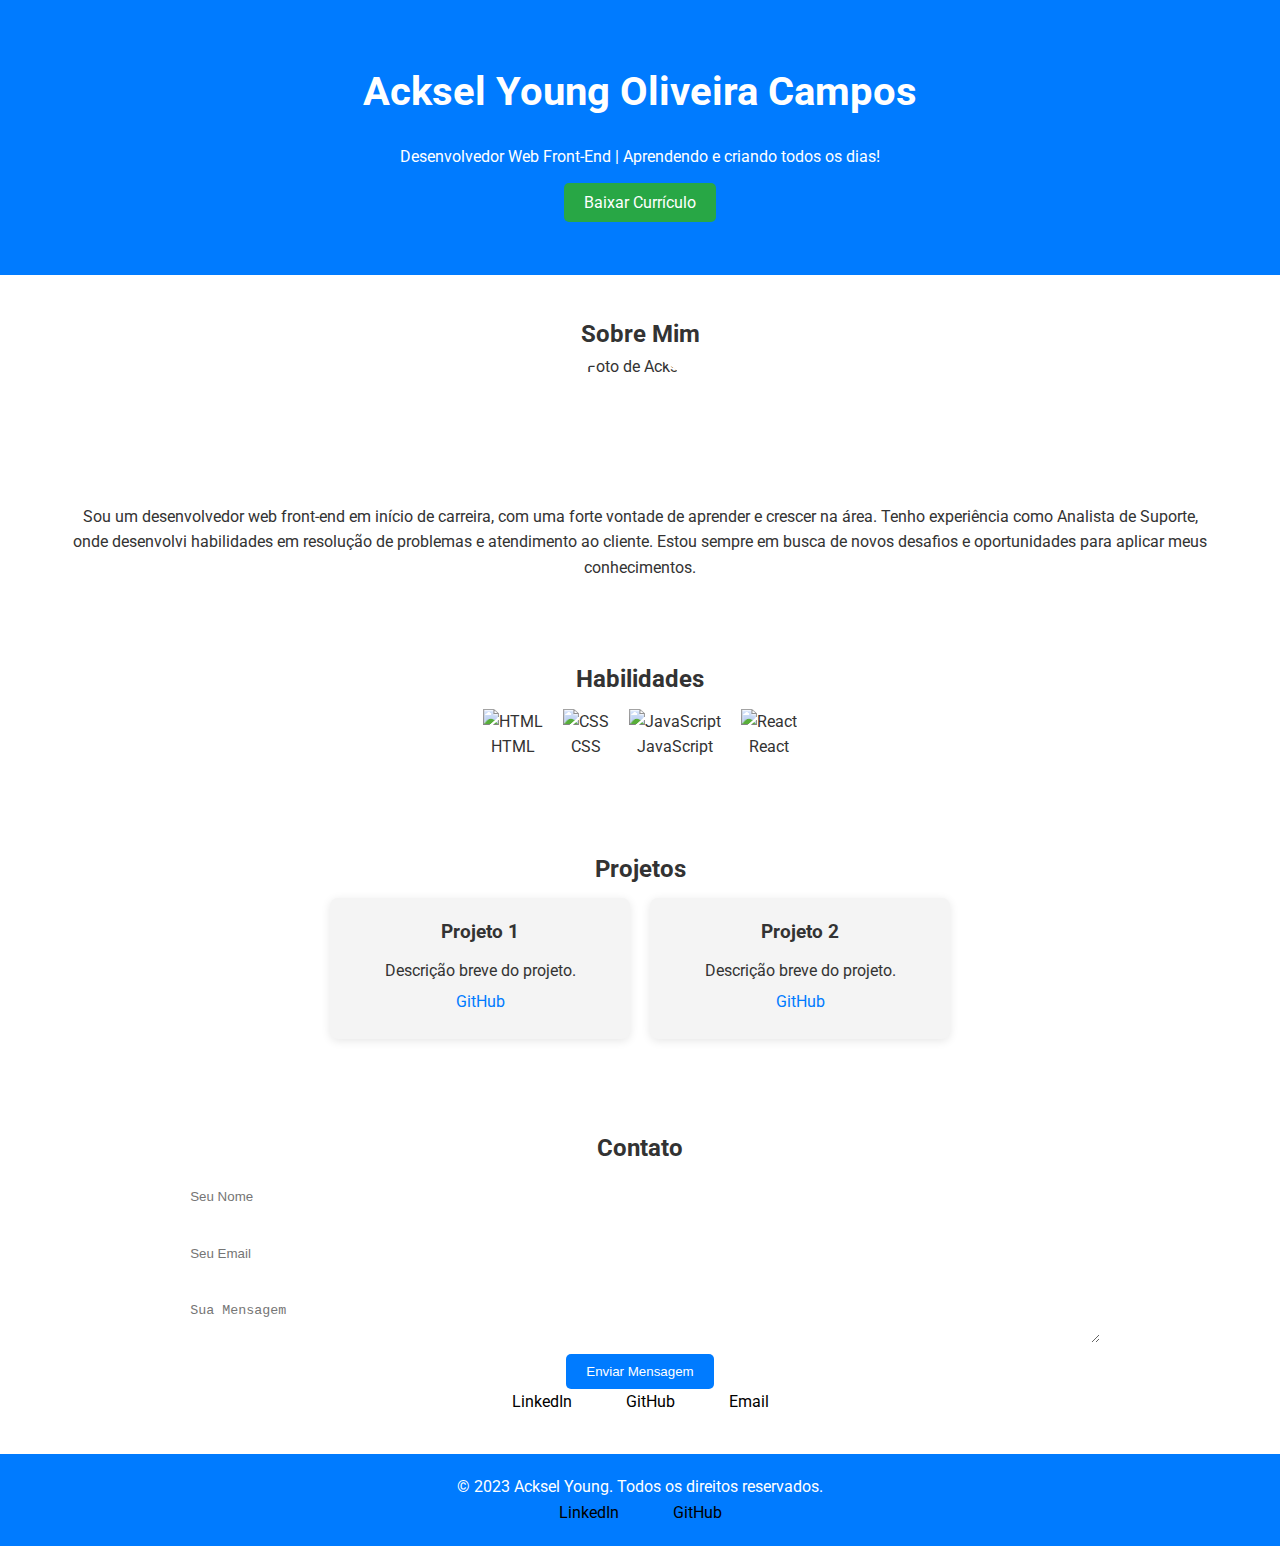
==== index.html @ ebce3d24 "arquivos para pasta raiz" ====
<!DOCTYPE html>
<html lang="pt-BR">
<head>
    <meta charset="UTF-8">
    <meta name="viewport" content="width=device-width, initial-scale=1.0">
    <title>Portfólio de Acksel Young</title>
    <link rel="stylesheet" href="styles.css">
    <link rel="preconnect" href="https://fonts.googleapis.com">
    <link rel="preconnect" href="https://fonts.gstatic.com" crossorigin>
    <link href="https://fonts.googleapis.com/css2?family=Roboto:wght@400;700&display=swap" rel="stylesheet">
</head>
<body>
    <header class="hero">
        <div class="container">
            <h1>Acksel Young Oliveira Campos</h1>
            <p>Desenvolvedor Web Front-End | Aprendendo e criando todos os dias!</p>
            <a href="curriculo.pdf" class="btn" download>Baixar Currículo</a>
        </div>
    </header>

    <section class="about" id="about">
        <div class="container">
            <h2>Sobre Mim</h2>
            <div class="about-content">
                <img src="file:///C:\Users\Acksel\Desktop\pagina\avatar.png.png" alt="Foto de Acksel" class="avatar">
                <p>Sou um desenvolvedor web front-end em início de carreira, com uma forte vontade de aprender e crescer na área. Tenho experiência como Analista de Suporte, onde desenvolvi habilidades em resolução de problemas e atendimento ao cliente. Estou sempre em busca de novos desafios e oportunidades para aplicar meus conhecimentos.</p>
            </div>
        </div>
    </section>

    <section class="skills" id="skills">
        <div class="container">
            <h2>Habilidades</h2>
            <div class="skills-list">
                <div class="skill">
                    <img src="file:///C:\Users\Acksel\Desktop\pagina\html5.png" alt="HTML">
                    <p>HTML</p>
                </div>
                <div class="skill">
                    <img src="file:///C:\Users\Acksel\Desktop\pagina\css3.png" alt="CSS">
                    <p>CSS</p>
                </div>
                <div class="skill">
                    <img src="file:///C:\Users\Acksel\Desktop\pagina\js.png" alt="JavaScript">
                    <p>JavaScript</p>
                </div>
                <div class="skill">
                    <img src="file:///C:\Users\Acksel\Desktop\pagina\react.png" alt="React">
                    <p>React</p>
                </div>
            </div>
        </div>
    </section>

    <section class="projects" id="projects">
        <div class="container">
            <h2>Projetos</h2>
            <div class="projects-gallery">
                <div class="project">
                    <h3>Projeto 1</h3>
                    <p>Descrição breve do projeto.</p>
                    <a href="https://github.com/seu-repositorio" target="_blank">GitHub</a>
                </div>
                <div class="project">
                    <h3>Projeto 2</h3>
                    <p>Descrição breve do projeto.</p>
                    <a href="https://github.com/seu-repositorio" target="_blank">GitHub</a>
                </div>
                <!-- Adicione mais projetos conforme necessário -->
            </div>
        </div>
    </section>

    <section class="contact" id="contact">
        <div class="container">
            <h2>Contato</h2>
            <form id="contactForm">
                <input type="text" placeholder="Seu Nome" required>
                <input type="email" placeholder="Seu Email" required>
                <textarea placeholder="Sua Mensagem" required></textarea>
                <button type="submit">Enviar Mensagem</button>
            </form>
            <div class="social-links">
                <a href="https://www.linkedin.com/in/acksel-young" target="_blank">LinkedIn</a>
                <a href="https://github.com/AckselYoung" target="_blank">GitHub</a>
                <a href="mailto:youngoliveira97@gmail.com">Email</a>
            </div>
        </div>
    </section>

    <footer>
        <div class="container">
            <p>&copy; 2023 Acksel Young. Todos os direitos reservados.</p>
            <div class="social-links">
                <a href="https://www.linkedin.com/in/acksel-young" target="_blank">LinkedIn</a>
                <a href="https://github.com/AckselYoung" target="_blank">GitHub</a>
            </div>
        </div>
    </footer>

    <script src="script.js"></script>
</body>
</html>
---- styles.css ----
* {
    box-sizing: border-box;
    margin: 0;
    padding: 0;
}

body {
    font-family: 'Roboto', sans-serif;
    line-height: 1.6;
    color: #333;
}

.container {
    width: 90%;
    max-width: 1200px;
    margin: auto;
}

.hero {
    background: #007BFF;
    color: #fff;
    padding: 60px 0;
    text-align: center;
}

.hero h1 {
    font-size: 2.5em;
}

.hero p {
    margin: 20px 0;
}

.btn {
    background: #28a745;
    color: #fff;
    padding: 10px 20px;
    border: none;
    border-radius: 5px;
    text-decoration: none;
    transition: background 0.3s;
}

.btn:hover {
    background: #218838;
}

.about, .skills, .projects, .contact {
    padding: 40px 0;
    text-align: center;
}

.about-content {
    display: flex;
    align-items: center;
    justify-content: center;
    flex-wrap: wrap;
}

.avatar {
    border-radius: 50%;
    width: 150px;
    height: 150px;
    margin-right: 20px;
}

.skills-list {
    display: flex;
    justify-content: center;
    flex-wrap: wrap;
}

.skill {
    margin: 10px;
    text-align: center;
}

.skill img {
    width: 50px;
    height: 50px;
}

.projects-gallery {
    display: flex;
    justify-content: center;
    flex-wrap: wrap;
}

.project {
    background: #f4f4f4;
    border-radius: 8px;
    padding: 20px;
    margin: 10px;
    width: 300px;
    box-shadow: 0 2px 10px rgba(0, 0, 0, 0.1);
}

.project h3 {
    margin-bottom: 10px;
}

.project a {
    display: block;
    margin: 5px 0;
    color: #007BFF;
    text-decoration: none;
}

.project a:hover {
    text-decoration: underline;
}

.contact form {
    display: flex;
    flex-direction: column;
    align-items: center;
}

.contact input, .contact textarea {
    width: 80%;
    padding: 10px;
    margin: 10px 0;
    border: 1px solid #ffffff;
    border-radius: 5px;
}

.contact button {
    background: #007BFF;
    color: #fff;
    padding: 10px 20px;
    border: none;
    border-radius: 5px;
    cursor: pointer;
    transition: background 0.3s;
}

.contact button:hover {
    background: #0056b3;
}

footer {
    background: #007BFF;
    color: #fff;
    text-align: center;
    padding: 20px 0;
}

.social-links a {
    margin: 0 25px;
    color: #000000;
    text-decoration: none;
}

.social-links a:hover {
    text-decoration: underline;
}
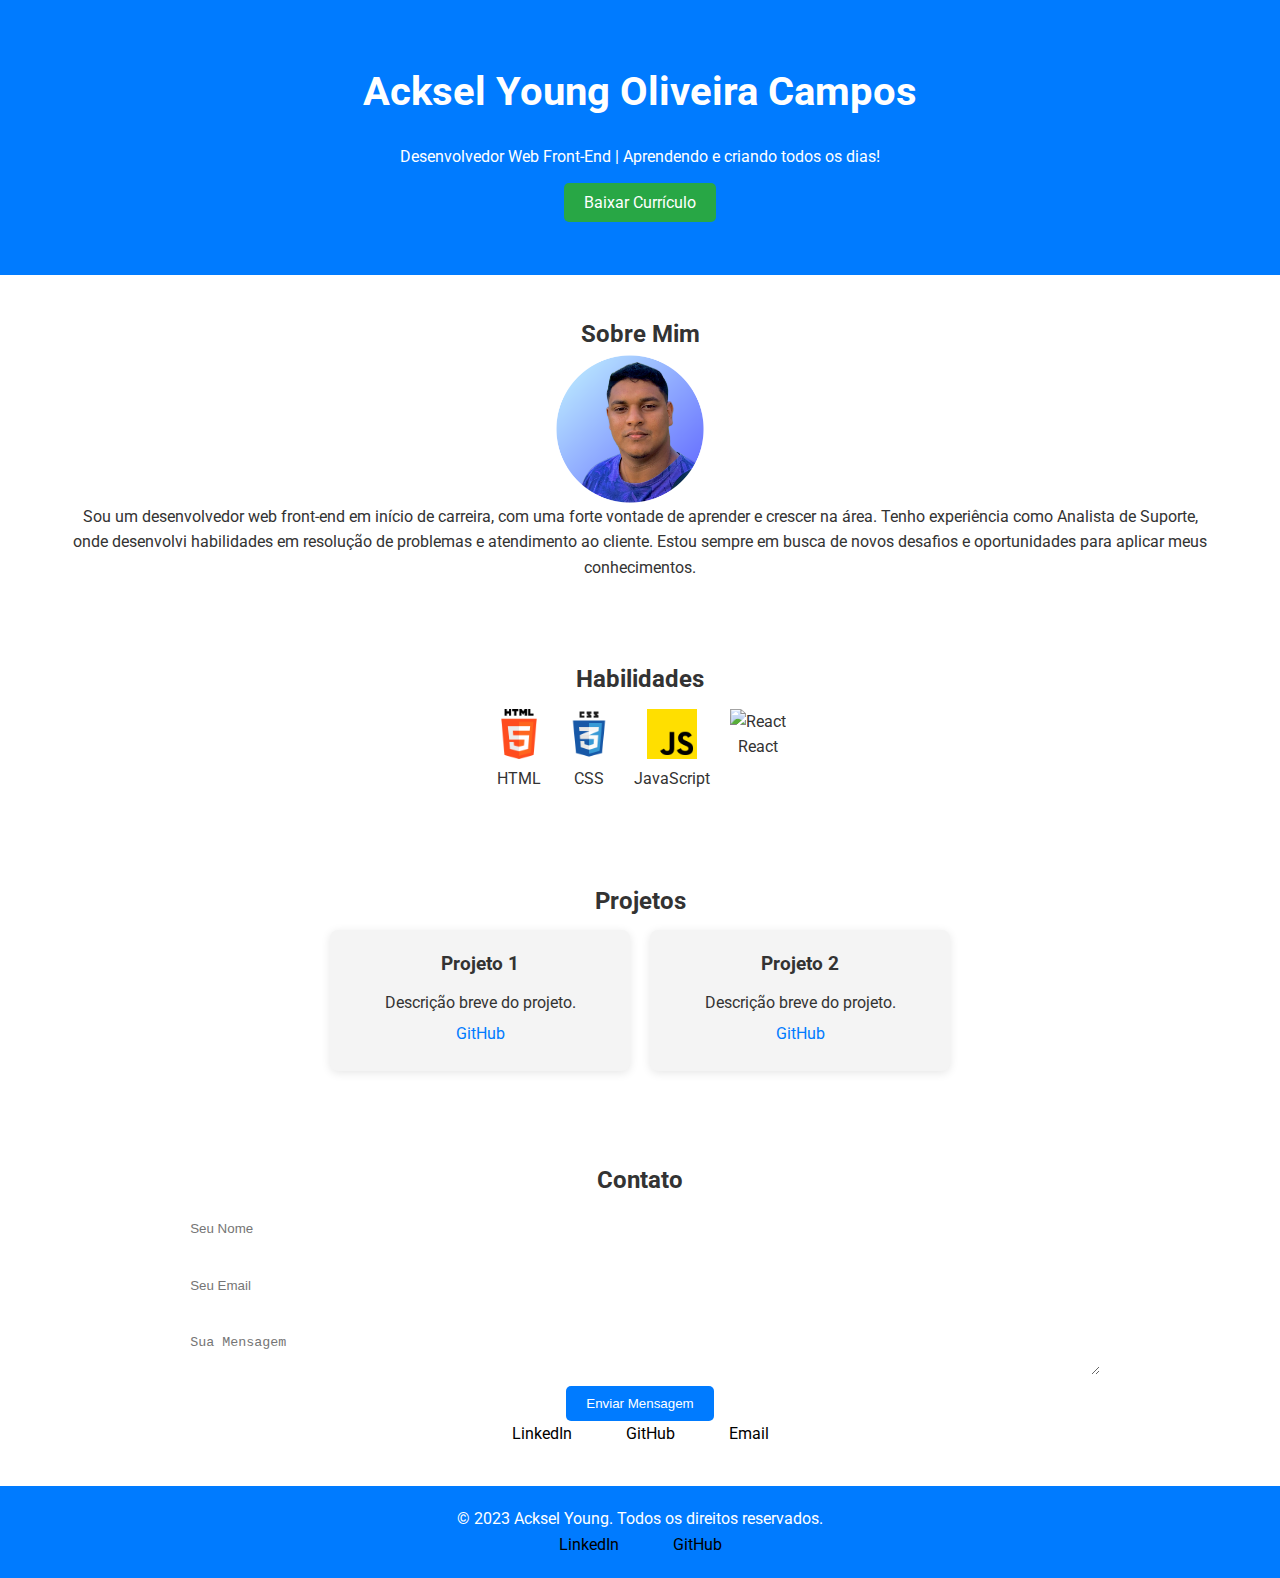
==== commit 4ae1206e: "Update index.html" ====
--- a/index.html
+++ b/index.html
@@ -22,7 +22,7 @@
         <div class="container">
             <h2>Sobre Mim</h2>
             <div class="about-content">
-                <img src="file:///C:\Users\Acksel\Desktop\pagina\avatar.png.png" alt="Foto de Acksel" class="avatar">
+                <img src="pagina/avatar.png.png" alt="Foto de Acksel" class="avatar">
                 <p>Sou um desenvolvedor web front-end em início de carreira, com uma forte vontade de aprender e crescer na área. Tenho experiência como Analista de Suporte, onde desenvolvi habilidades em resolução de problemas e atendimento ao cliente. Estou sempre em busca de novos desafios e oportunidades para aplicar meus conhecimentos.</p>
             </div>
         </div>
@@ -33,19 +33,19 @@
             <h2>Habilidades</h2>
             <div class="skills-list">
                 <div class="skill">
-                    <img src="file:///C:\Users\Acksel\Desktop\pagina\html5.png" alt="HTML">
+                    <img src="pagina/html5.png" alt="HTML">
                     <p>HTML</p>
                 </div>
                 <div class="skill">
-                    <img src="file:///C:\Users\Acksel\Desktop\pagina\css3.png" alt="CSS">
+                    <img src="pagina/css3.png" alt="CSS">
                     <p>CSS</p>
                 </div>
                 <div class="skill">
-                    <img src="file:///C:\Users\Acksel\Desktop\pagina\js.png" alt="JavaScript">
+                    <img src="pagina/js.png" alt="JavaScript">
                     <p>JavaScript</p>
                 </div>
                 <div class="skill">
-                    <img src="file:///C:\Users\Acksel\Desktop\pagina\react.png" alt="React">
+                    <img src="/react.png" alt="React">
                     <p>React</p>
                 </div>
             </div>
@@ -100,4 +100,4 @@
 
     <script src="script.js"></script>
 </body>
-</html>+</html>
